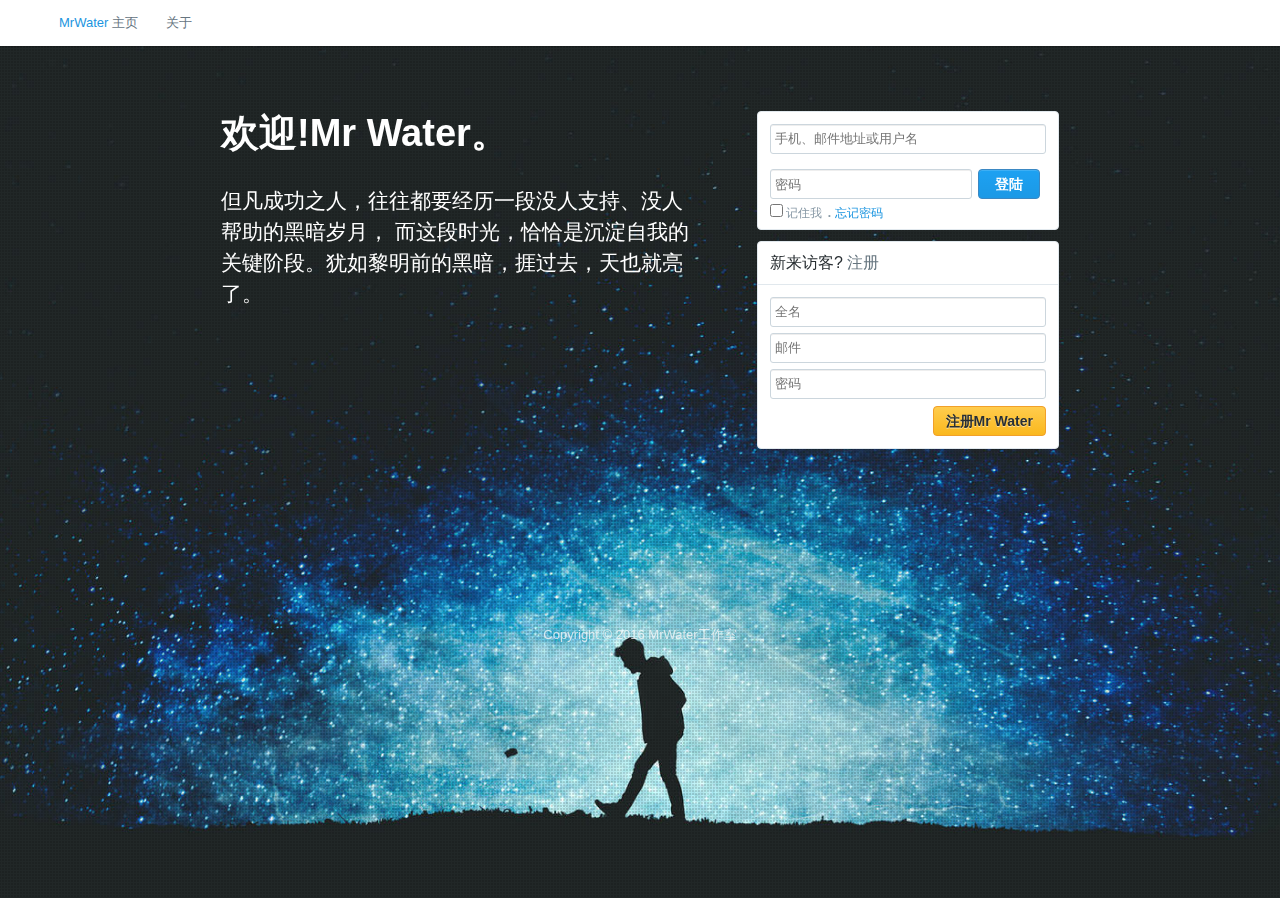
==== webModule/src/main/webapp/template/index.html @ c9e10dd2 "first commit" ====
<!DOCTYPE html>
<html lang="en">
<head>
    <meta charset="UTF-8">
    <title>登陆MrWater</title>
    <!--<link rel="stylesheet" type="text/css" media="screen" href="../plugs/bootstrap-3.3.5-dist/css/bootstrap.min.css">-->
    <link rel="stylesheet" type="text/css" media="screen" href="../asset/css/mrwater.css">
    <link rel="stylesheet" type="text/css" media="screen" href="../asset/css/login.css">
    <link rel="stylesheet" type="text/css" media="screen" href="../plugs/vegas/vegas.min.css">
</head>

<body>
    <!-- navigation bar -->
    <div class="mw-login-topbar">
        <div class="login-topbar-nav">
            <div class="topbar-nav-inner">
                <div class="container">
                    <!-- navigator -->
                    <ul class="nav">
                        <li class="nav-home">
                            <a href="#">
                                <span class="mr-logo">MrWater</span>
                                <span>主页</span>
                            </a>
                        </li>
                        <li>
                            <a href="#">
                                <span>关于</span>
                            </a>
                        </li>
                    </ul>
                </div>
            </div>
        </div>
    </div>
    <!-- main body -->
    <div class="mw-login-wrap">
        <div class="mw-login-wrap-inner">
            <div class="login-wrap-container">
                <div class="login-wrap-left">
                    <div class="login-poster">
                        <!--<h1>耐得住寂寞,才能守得住繁华!</h1>-->
                        <h1>欢迎!Mr Water。</h1>
                        <!--<p>耐得住寂寞,才能守得住繁华!</p>-->
                        <p>
                            但凡成功之人，往往都要经历一段没人支持、没人帮助的黑暗岁月，
                            而这段时光，恰恰是沉淀自我的关键阶段。犹如黎明前的黑暗，捱过去，天也就亮了。
                        </p>
                    </div>
                </div>
                <div class="login-wrap-right">
                    <!-- signin -->
                    <div class="login-frame">
                        <form action="" method="post" class="login-form">
                            <div class="username-field">
                                <input type="text" placeholder="手机、邮件地址或用户名" class="text-input">
                            </div>
                            <table class="fixed-table">
                                <tbody>
                                <tr>
                                    <td class="flex-table-primary"><input class="login-password" placeholder="密码" type="password" ></td>
                                    <td class="flex-table-secondary"><button class="mr-btn mr-primary-btn">登陆</button></td>
                                </tr>
                                </tbody>
                            </table>
                            <div class="remember-forgot">
                                <label class="remember">
                                    <input type="checkbox" value="1" name="remember_me">
                                    <span>记住我</span>
                                </label>
                                <span class="separator">.</span>
                                <a class="forgot" href="#">忘记密码</a>
                            </div>
                            <input type="hidden" value="/" name="redirect_after_login">
                            <input type="hidden" value="xxx" name="authenticity_token">
                        </form>
                    </div>
                    <!-- signup -->
                    <div class="signup-frame">
                        <h2><strong>新来访客?</strong> 注册</h2>
                        <form action="" method="post">
                            <div class="field">
                                <input type="text" placeholder="全名" class="text-input">
                            </div>
                            <div class="field">
                                <input type="text" placeholder="邮件" class="text-input">
                            </div>
                            <div class="field">
                                <input type="password" placeholder="密码" class="text-input">
                            </div>
                            <button type="submit" class="mr-btn signup-btn mr-pull-right">注册Mr Water</button>
                        </form>
                    </div>
                </div>
            </div>
        </div>
    </div>
    <!-- footer -->
    <footer>
        <p style="padding:2em 0;text-align: center;color:rgba(246, 246, 246, 0.79);">
            Copyright © 2016 MrWater工作室
        </p>
    </footer>
    <!-- background image qzone-css -->
    <!--<div class="mw-login-bg" style="overflow: auto">-->
        <!--<img src="../asset/img/login/mw-login-bg.jpg" class="mr-img-responsive" width="1273" height="auto" alt="背景图片" id="mw-login-bg-img" />-->
        <!--&lt;!&ndash;<img src="../asset/img/login/mw-login-bg01.jpg" class="mr-img-responsive" width="1273" height="auto" alt="背景图片" id="mw-login-bg-img" />&ndash;&gt;-->
    <!--</div>-->
<!-- Here introduce the js file -->
<script src="../asset/js/jquery.js"></script>
<script src="../asset/js/zepto.js"></script>
<script src="../plugs/vegas/vegas.min.js"></script>
<script src="../asset/js/mw/login/login.js"></script>

<script>

</script>
</body>
</html>
---- webModule/src/main/webapp/asset/css/mrwater.css ----
.mr-logo{color:rgb(27, 149, 224);}
/*compontent*/
/*compontent img*/
.mr-img-responsive {display: block;width: 100%;height:auto}
/*compontent button*/
.mr-btn {
    background-color: #ccd6dd;
    background-repeat: no-repeat;
    border: 1px solid #e1e8ed;
    border-radius: 4px;
    color: #66757f;
    cursor: pointer;
    display: inline-block;
    font-size: 14px;
    font-weight: bold;
    line-height: normal;
    padding: 8px 16px;
    position: relative;
    line-height: 11px;
}
.mr-primary-btn {
    color: #fff;
    background-color: #1da1f2;
    background-image: linear-gradient(rgba(0,0,0,0),rgba(0,0,0,0.05));
    -ms-filter: "progid:DXImageTransform.Microsoft.gradient(startColorstr=#00000000, endColorstr=#0C000000)";
    border: 1px solid #3b88c3;
    box-shadow: inset 0 1px 0 rgba(255,255,255,0.15);font-size:14px;font-weight: bold;height: 30px;
}

/*float*/
.mr-pull-right{float:right!important;}
.mr-pull-left{float:left!important;}
/*width*/
.u-lg-size2of3{width: 66.66666%!important;display: inline-block}
.u-lg-size1of3{width: 33.33333%!important;display: inline-block}
.u-lg-size1of2{width: 50%!important;display: inline-block}
.u-lg-size2of5{width: 40%!important;display: inline-block}
.u-lg-size3of5{width: 60%!important;display: inline-block}
.u-size1of4 {width: 25%!important;display: inline-block}
.u-size3of4 {width: 75%!important;display: inline-block}

.Grid {display: block;text-align: left;margin:0;padding:0;font-size: 0}
.Grid .Grid-withGutter{margin:0 -5px}
.Grid-cell {
    box-sizing: border-box;
    display: inline-block;
    font-size: 14px;
    margin: 0;
    padding: 0;
    text-align: left;
    vertical-align: top;
    width: 100%;
}

.u-textUserColor{color: #1B95E0 !important;}
.mw-hidden {display: none}
.hidden_frame {display: none}
/*自己封装的样式*/
---- webModule/src/main/webapp/asset/css/login.css ----
/*
* @author ZhangMiaojie
* @date   2016-06-01
*/
*{margin:0;padding:0}
ul{list-style: none;margin:0;padding:0}
ul li {list-style: none;margin:0;padding:0}
a{text-decoration: none;}
a:hover{text-decoration: none;}
body{height: 100%;font-family: "Helvetica Neue",Helvetica,Arial,sans-serif,'Microsoft YaHei';color:rgb(41,47,51);margin:0;padding:0;font-size: 13px;
    overflow: hidden;background:rgb(33,39,39);}
.mw-login-bg{height: 1273px;width:100%;position:absolute;top:0;left:0;z-index:0;overflow: hidden}
.mw-login-topbar{position: fixed;top:0;right:0;left:0;z-index: 1000;backface-visibility: hidden;
    border-bottom: 1px solid rgba(0, 0, 0, 0.0470588);}
.mw-login-topbar .login-topbar-nav {position: relative;height:46px;width:100%;border-bottom: 1px solid rgba(0, 0, 0, 0.14902);}
.login-topbar-nav .topbar-nav-inner {position:relative;height: 46px;background:rgb(255,255,255)}
.topbar-nav-inner .container {position:relative;margin:0 auto;max-width: 1190px;}
.topbar-nav-inner .container .nav{margin-right: 1em;text-align: left}
.topbar-nav-inner .container .nav > li {float:left;height: 46px;color:rgb(102, 117, 127)}
.topbar-nav-inner .container .nav > li >a{color:inherit;display:block;font-size:13px;height:100%;
    font-weight:500;line-height: 46px;padding:0 14px 0 14px;transition:all 0.15s ease-in-out; }
.topbar-nav-inner .container .nav > li >a:hover{height:41px;border-bottom:5px solid rgb(27, 149, 224);color:rgb(27, 149, 224);}
/*.topbar-nav-inner .container .nav .nav-home {color:rgb(27, 149, 224);}*/
.mr-logo{color:rgb(27, 149, 224);}

.mw-login-wrap {position: relative;width: 100%;min-height:600px;z-index: 2;margin:0 auto;}
.mw-login-wrap .mw-login-wrap-inner {position:relative;width:838px;height:410px;margin:0 auto}
.mw-login-wrap .login-wrap-container {position: absolute;top:46px;left:0;right:0;margin-top:5em;}
.mw-login-wrap .login-wrap-left {width:470px;height:410px;float:left;}
.mw-login-wrap .login-wrap-right {width:300px;height:410px;float:right;position:relative}
.mw-login-wrap .login-wrap-left .login-poster {}
/*margin: 5em 0 0 5em;*/
.mw-login-wrap .login-wrap-left .login-poster h1{color:rgb(255,255,255);font-size: 38px;line-height: 44px;margin-bottom:30px}
.mw-login-wrap .login-wrap-left .login-poster p{color:rgb(255,255,255);font-size:21px;line-height: 31px;font-weight: 300;}
.mw-login-wrap .login-wrap-right .login-frame {border:1px solid #e1e8ed;background:white;box-shadow: none;border-radius: 4px;margin-bottom:11px;width:300px;
    float: right;}
.login-wrap-right .login-frame .login-form {margin:12px 12px 6px;font-size: 13px;}
.login-wrap-right .login-frame .login-form .username-field {height: 30px;margin-bottom:15px;position: relative;top:auto;left: auto;width:auto;color:#292f33}
.login-frame .login-form .username-field .username-input{border:1px solid #ccd6dd;height:20px;width:266px;box-shadow: inset 0 1px 0 #eee,#fff 0 1px 0 ;
    display: inline-block;padding:4px;margin:0;outline: 0;background:#FFF;border-radius: 3px;font-size: 13px;line-height: 20px;
}
.login-frame .login-form .fixed-table {width:100%;margin-top:6px;border-spacing: 0;border-collapse: collapse}
.flex-table-secondary button {}
.flex-table-primary{width:99%;padding-right:5px;float: left}
.flex-table-primary .login-password{
    border:1px solid #ccd6dd;height:30px;width: 98%;box-shadow: inset 0 1px 0 #eee,#fff 0 1px 0;line-height: normal;
    box-sizing: border-box;padding:4px;margin:0;border-radius: 3px;outline: 0;font-size: 13px;
}
.login-frame .login-form .remember-forgot {margin-top:4px;font-size:12px;line-height: 18px; }
.login-frame .login-form .remember {color:#8899a6;line-height: 20px;cursor: pointer}
.login-frame .login-form .remember input[type=checkbox]{cursor:pointer;}
.login-frame .login-form .separator{color:#8899a6;font-weight:bold;margin:0 1px 0 2px}
.login-frame .login-form a.forgot {color:#1b95e0;}
.login-frame .login-form a.forgot:hover {text-decoration: underline}

.signup-frame{border:1px solid #e1e8ed;border-radius: 4px;width: 300px;float:right;height: 206px;background:#FFF;box-shadow: none}
.signup-frame h2{
    border-bottom: 1px solid #e1e8ed;
    box-shadow: 0 1px 0 #fff;
    color: #66757f;
    display: block;
    font-size: 16px;
    font-weight: 300;
    margin-bottom: 12px;
    padding: 10px 12px;
    position: relative;
    text-shadow: 0 1px 0 rgba(255,255,255,0.6);
    line-height: 22px;
}
.signup-frame h2 strong{color:#292f33;}
.signup-frame .field {display: block; margin: 6px auto; width: 276px;}
.text-input {border:1px solid #ccd6dd;height:20px;width:266px;box-shadow: inset 0 1px 0 #eee,#fff 0 1px 0 ;
display: inline-block;padding:4px;margin:0;outline: 0;background:#FFF;border-radius: 3px;font-size: 13px;line-height: 20px;}
.signup-frame button.signup-btn {
    margin:1px 12px 0;height:30px;padding-right:12px;padding-left:12px;box-shadow: 0 1px 0 #fff;
    background-color: #fab81e;
    background-image: linear-gradient(#ffcc4d,#fab81e);
    -ms-filter: "progid:DXImageTransform.Microsoft.gradient(startColorstr=#ffcc4d, endColorstr=#fab81e, GradientType=0)";
    border-color: #f1a02a;
    color: #292f33;
    text-shadow: 0 1px 0 rgba(255,255,255,0.5);
    -webkit-transition: all 0.15s linear;
    -moz-transition: all 0.15s linear;
    -ms-transition: all 0.15s linear;
    -o-transition: all 0.15s linear;
    transition: all 0.15s linear;
}
.signup-frame button.signup-btn:visited {outline: none}
.signup-frame button.signup-btn:hover {
    background-color: #e95f28;
    background-image: linear-gradient(#ffcc4d,#e95f28);
    -ms-filter: "progid:DXImageTransform.Microsoft.gradient(startColorstr=#ffcc4d, endColorstr=#e95f28, GradientType=0)";
    border-color: #ec8b11;
    color: #292f33;
}

.login-wrap-right input[type=password]:focus{
    box-shadow: inset 0 1px 3px rgba(0,0,0,0.05),0 0 8px rgba(82,168,236,0.6);
    border: 1px solid #ccd6dd;
    -webkit-transition: all 0.15s linear;
    -moz-transition: all 0.15s linear;
    -o-transition: all 0.15s linear;
    transition: all 0.15s linear;
}
.login-wrap-right input[type=text]:focus{
    box-shadow: inset 0 1px 3px rgba(0,0,0,0.05),0 0 8px rgba(82,168,236,0.6);
    border: 1px solid #ccd6dd;
    -webkit-transition: all 0.15s linear;
    -moz-transition: all 0.15s linear;
    -o-transition: all 0.15s linear;
    transition: all 0.15s linear;
}
---- webModule/src/main/webapp/plugs/vegas/vegas.min.css ----
.vegas-overlay,.vegas-slide,.vegas-slide-inner,.vegas-timer,.vegas-wrapper{position:absolute;top:0;left:0;bottom:0;right:0;overflow:hidden;border:none;padding:0;margin:0}.vegas-overlay{opacity:.5;background:url(overlays/02.png) center center}  .vegas-timer{top:auto;bottom:0;height:2px}  .vegas-timer-progress{width:0;height:100%;background:#fff;-webkit-transition:width ease-out;transition:width ease-out}  .vegas-timer-running .vegas-timer-progress{width:100%}  .vegas-slide,.vegas-slide-inner{margin:0;padding:0;background:center center no-repeat;-webkit-transform:translateZ(0);transform:translateZ(0)}  body .vegas-container{overflow:hidden!important;position:relative}  .vegas-video{min-width:100%;min-height:100%;width:auto;height:auto}  body.vegas-container{overflow:auto;position:static;z-index:-2}  body.vegas-container>.vegas-overlay,body.vegas-container>.vegas-slide,body.vegas-container>.vegas-timer{position:fixed;z-index:-1}  :root body.vegas-container>.vegas-overlay,:root body.vegas-container>.vegas-slide,_::full-page-media,_:future{bottom:-76px}  .vegas-transition-fade,.vegas-transition-fade2{opacity:0}  .vegas-transition-fade-in,.vegas-transition-fade2-in{opacity:1}  .vegas-transition-fade2-out{opacity:0}  .vegas-transition-blur,.vegas-transition-blur2{opacity:0;-webkit-filter:blur(32px);filter:blur(32px)}  .vegas-transition-blur-in,.vegas-transition-blur2-in{opacity:1;-webkit-filter:blur(0);filter:blur(0)}  .vegas-transition-blur2-out{opacity:0}  .vegas-transition-flash,.vegas-transition-flash2{opacity:0;-webkit-filter:brightness(25);filter:brightness(25)}  .vegas-transition-flash-in,.vegas-transition-flash2-in{opacity:1;-webkit-filter:brightness(1);filter:brightness(1)}  .vegas-transition-flash2-out{opacity:0;-webkit-filter:brightness(25);filter:brightness(25)}  .vegas-transition-negative,.vegas-transition-negative2{opacity:0;-webkit-filter:invert(100%);filter:invert(100%)}  .vegas-transition-negative-in,.vegas-transition-negative2-in{opacity:1;-webkit-filter:invert(0);filter:invert(0)}  .vegas-transition-negative2-out{opacity:0;-webkit-filter:invert(100%);filter:invert(100%)}  .vegas-transition-burn,.vegas-transition-burn2{opacity:0;-webkit-filter:contrast(1000%) saturate(1000%);filter:contrast(1000%) saturate(1000%)}  .vegas-transition-burn-in,.vegas-transition-burn2-in{opacity:1;-webkit-filter:contrast(100%) saturate(100%);filter:contrast(100%) saturate(100%)}  .vegas-transition-burn2-out{opacity:0;-webkit-filter:contrast(1000%) saturate(1000%);filter:contrast(1000%) saturate(1000%)}  .vegas-transition-slideLeft,.vegas-transition-slideLeft2{-webkit-transform:translateX(100%);transform:translateX(100%)}  .vegas-transition-slideLeft-in,.vegas-transition-slideLeft2-in{-webkit-transform:translateX(0);transform:translateX(0)}  .vegas-transition-slideLeft2-out,.vegas-transition-slideRight,.vegas-transition-slideRight2{-webkit-transform:translateX(-100%);transform:translateX(-100%)}  .vegas-transition-slideRight-in,.vegas-transition-slideRight2-in{-webkit-transform:translateX(0);transform:translateX(0)}  .vegas-transition-slideRight2-out{-webkit-transform:translateX(100%);transform:translateX(100%)}  .vegas-transition-slideUp,.vegas-transition-slideUp2{-webkit-transform:translateY(100%);transform:translateY(100%)}  .vegas-transition-slideUp-in,.vegas-transition-slideUp2-in{-webkit-transform:translateY(0);transform:translateY(0)}  .vegas-transition-slideDown,.vegas-transition-slideDown2,.vegas-transition-slideUp2-out{-webkit-transform:translateY(-100%);transform:translateY(-100%)}  .vegas-transition-slideDown-in,.vegas-transition-slideDown2-in{-webkit-transform:translateY(0);transform:translateY(0)}  .vegas-transition-slideDown2-out{-webkit-transform:translateY(100%);transform:translateY(100%)}  .vegas-transition-zoomIn,.vegas-transition-zoomIn2{-webkit-transform:scale(0);transform:scale(0);opacity:0}  .vegas-transition-zoomIn-in,.vegas-transition-zoomIn2-in{-webkit-transform:scale(1);transform:scale(1);opacity:1}  .vegas-transition-zoomIn2-out,.vegas-transition-zoomOut,.vegas-transition-zoomOut2{-webkit-transform:scale(2);transform:scale(2);opacity:0}  .vegas-transition-zoomOut-in,.vegas-transition-zoomOut2-in{-webkit-transform:scale(1);transform:scale(1);opacity:1}  .vegas-transition-zoomOut2-out{-webkit-transform:scale(0);transform:scale(0);opacity:0}  .vegas-transition-swirlLeft,.vegas-transition-swirlLeft2{-webkit-transform:scale(2) rotate(35deg);transform:scale(2) rotate(35deg);opacity:0}  .vegas-transition-swirlLeft-in,.vegas-transition-swirlLeft2-in{-webkit-transform:scale(1) rotate(0);transform:scale(1) rotate(0);opacity:1}  .vegas-transition-swirlLeft2-out,.vegas-transition-swirlRight,.vegas-transition-swirlRight2{-webkit-transform:scale(2) rotate(-35deg);transform:scale(2) rotate(-35deg);opacity:0}  .vegas-transition-swirlRight-in,.vegas-transition-swirlRight2-in{-webkit-transform:scale(1) rotate(0);transform:scale(1) rotate(0);opacity:1}  .vegas-transition-swirlRight2-out{-webkit-transform:scale(2) rotate(35deg);transform:scale(2) rotate(35deg);opacity:0}  .vegas-animation-kenburns{-webkit-animation:kenburns ease-out;animation:kenburns ease-out}  @-webkit-keyframes kenburns{0%{-webkit-transform:scale(1.5);transform:scale(1.5)}100%{-webkit-transform:scale(1);transform:scale(1)}}  @keyframes kenburns{0%{-webkit-transform:scale(1.5);transform:scale(1.5)}100%{-webkit-transform:scale(1);transform:scale(1)}}  .vegas-animation-kenburnsUp{-webkit-animation:kenburnsUp ease-out;animation:kenburnsUp ease-out}  @-webkit-keyframes kenburnsUp{0%{-webkit-transform:scale(1.5) translate(0,10%);transform:scale(1.5) translate(0,10%)}100%{-webkit-transform:scale(1) translate(0,0);transform:scale(1) translate(0,0)}}  @keyframes kenburnsUp{0%{-webkit-transform:scale(1.5) translate(0,10%);transform:scale(1.5) translate(0,10%)}100%{-webkit-transform:scale(1) translate(0,0);transform:scale(1) translate(0,0)}}  .vegas-animation-kenburnsDown{-webkit-animation:kenburnsDown ease-out;animation:kenburnsDown ease-out}  @-webkit-keyframes kenburnsDown{0%{-webkit-transform:scale(1.5) translate(0,-10%);transform:scale(1.5) translate(0,-10%)}100%{-webkit-transform:scale(1) translate(0,0);transform:scale(1) translate(0,0)}}  @keyframes kenburnsDown{0%{-webkit-transform:scale(1.5) translate(0,-10%);transform:scale(1.5) translate(0,-10%)}100%{-webkit-transform:scale(1) translate(0,0);transform:scale(1) translate(0,0)}}  .vegas-animation-kenburnsLeft{-webkit-animation:kenburnsLeft ease-out;animation:kenburnsLeft ease-out}  @-webkit-keyframes kenburnsLeft{0%{-webkit-transform:scale(1.5) translate(10%,0);transform:scale(1.5) translate(10%,0)}100%{-webkit-transform:scale(1) translate(0,0);transform:scale(1) translate(0,0)}}  @keyframes kenburnsLeft{0%{-webkit-transform:scale(1.5) translate(10%,0);transform:scale(1.5) translate(10%,0)}100%{-webkit-transform:scale(1) translate(0,0);transform:scale(1) translate(0,0)}}  .vegas-animation-kenburnsRight{-webkit-animation:kenburnsRight ease-out;animation:kenburnsRight ease-out}  @-webkit-keyframes kenburnsRight{0%{-webkit-transform:scale(1.5) translate(-10%,0);transform:scale(1.5) translate(-10%,0)}100%{-webkit-transform:scale(1) translate(0,0);transform:scale(1) translate(0,0)}}  @keyframes kenburnsRight{0%{-webkit-transform:scale(1.5) translate(-10%,0);transform:scale(1.5) translate(-10%,0)}100%{-webkit-transform:scale(1) translate(0,0);transform:scale(1) translate(0,0)}}  .vegas-animation-kenburnsUpLeft{-webkit-animation:kenburnsUpLeft ease-out;animation:kenburnsUpLeft ease-out}  @-webkit-keyframes kenburnsUpLeft{0%{-webkit-transform:scale(1.5) translate(10%,10%);transform:scale(1.5) translate(10%,10%)}100%{-webkit-transform:scale(1) translate(0,0);transform:scale(1) translate(0,0)}}  @keyframes kenburnsUpLeft{0%{-webkit-transform:scale(1.5) translate(10%,10%);transform:scale(1.5) translate(10%,10%)}100%{-webkit-transform:scale(1) translate(0,0);transform:scale(1) translate(0,0)}}  .vegas-animation-kenburnsUpRight{-webkit-animation:kenburnsUpRight ease-out;animation:kenburnsUpRight ease-out}  @-webkit-keyframes kenburnsUpRight{0%{-webkit-transform:scale(1.5) translate(-10%,10%);transform:scale(1.5) translate(-10%,10%)}100%{-webkit-transform:scale(1) translate(0,0);transform:scale(1) translate(0,0)}}  @keyframes kenburnsUpRight{0%{-webkit-transform:scale(1.5) translate(-10%,10%);transform:scale(1.5) translate(-10%,10%)}100%{-webkit-transform:scale(1) translate(0,0);transform:scale(1) translate(0,0)}}  .vegas-animation-kenburnsDownLeft{-webkit-animation:kenburnsDownLeft ease-out;animation:kenburnsDownLeft ease-out}  @-webkit-keyframes kenburnsDownLeft{0%{-webkit-transform:scale(1.5) translate(10%,-10%);transform:scale(1.5) translate(10%,-10%)}100%{-webkit-transform:scale(1) translate(0,0);transform:scale(1) translate(0,0)}}  @keyframes kenburnsDownLeft{0%{-webkit-transform:scale(1.5) translate(10%,-10%);transform:scale(1.5) translate(10%,-10%)}100%{-webkit-transform:scale(1) translate(0,0);transform:scale(1) translate(0,0)}}  .vegas-animation-kenburnsDownRight{-webkit-animation:kenburnsDownRight ease-out;animation:kenburnsDownRight ease-out}  @-webkit-keyframes kenburnsDownRight{0%{-webkit-transform:scale(1.5) translate(-10%,-10%);transform:scale(1.5) translate(-10%,-10%)}100%{-webkit-transform:scale(1) translate(0,0);transform:scale(1) translate(0,0)}}  @keyframes kenburnsDownRight{0%{-webkit-transform:scale(1.5) translate(-10%,-10%);transform:scale(1.5) translate(-10%,-10%)}100%{-webkit-transform:scale(1) translate(0,0);transform:scale(1) translate(0,0)}}
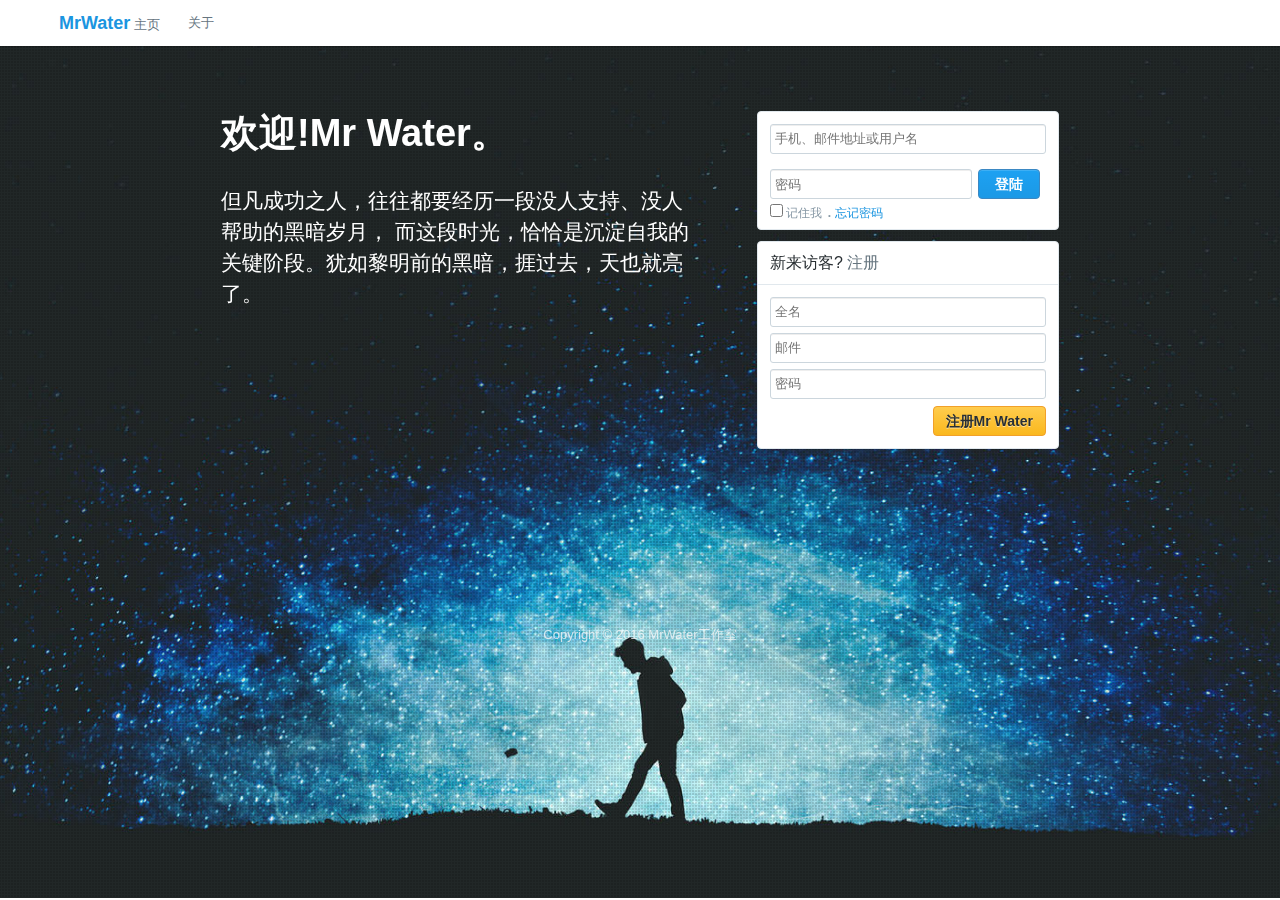
==== commit 21b1e9f3: "格式化优化" ====
--- a/webModule/src/main/webapp/template/index.html
+++ b/webModule/src/main/webapp/template/index.html
@@ -10,102 +10,106 @@
 </head>
 
 <body>
-    <!-- navigation bar -->
-    <div class="mw-login-topbar">
-        <div class="login-topbar-nav">
-            <div class="topbar-nav-inner">
-                <div class="container">
-                    <!-- navigator -->
-                    <ul class="nav">
-                        <li class="nav-home">
-                            <a href="#">
-                                <span class="mr-logo">MrWater</span>
-                                <span>主页</span>
-                            </a>
-                        </li>
-                        <li>
-                            <a href="#">
-                                <span>关于</span>
-                            </a>
-                        </li>
-                    </ul>
+<!-- navigation bar -->
+<div class="mw-login-topbar">
+    <div class="login-topbar-nav">
+        <div class="topbar-nav-inner">
+            <div class="container">
+                <!-- navigator -->
+                <ul class="nav">
+                    <li class="nav-home">
+                        <a href="#">
+                            <span class="mr-logo">MrWater</span>
+                            <span>主页</span>
+                        </a>
+                    </li>
+                    <li>
+                        <a href="#">
+                            <span>关于</span>
+                        </a>
+                    </li>
+                </ul>
+            </div>
+        </div>
+    </div>
+</div>
+<!-- main body -->
+<div class="mw-login-wrap">
+    <div class="mw-login-wrap-inner">
+        <div class="login-wrap-container">
+            <div class="login-wrap-left">
+                <div class="login-poster">
+                    <!--<h1>耐得住寂寞,才能守得住繁华!</h1>-->
+                    <h1>欢迎!Mr Water。</h1>
+                    <!--<p>耐得住寂寞,才能守得住繁华!</p>-->
+                    <p>
+                        但凡成功之人，往往都要经历一段没人支持、没人帮助的黑暗岁月，
+                        而这段时光，恰恰是沉淀自我的关键阶段。犹如黎明前的黑暗，捱过去，天也就亮了。
+                    </p>
+                </div>
+            </div>
+            <div class="login-wrap-right">
+                <!-- signin -->
+                <div class="login-frame">
+                    <form action="" method="post" class="login-form">
+                        <div class="username-field">
+                            <input type="text" placeholder="手机、邮件地址或用户名" class="text-input">
+                        </div>
+                        <table class="fixed-table">
+                            <tbody>
+                            <tr>
+                                <td class="flex-table-primary"><input class="login-password" placeholder="密码"
+                                                                      type="password"></td>
+                                <td class="flex-table-secondary">
+                                    <button class="mr-btn mr-primary-btn">登陆</button>
+                                </td>
+                            </tr>
+                            </tbody>
+                        </table>
+                        <div class="remember-forgot">
+                            <label class="remember">
+                                <input type="checkbox" value="1" name="remember_me">
+                                <span>记住我</span>
+                            </label>
+                            <span class="separator">.</span>
+                            <a class="forgot" href="#">忘记密码</a>
+                        </div>
+                        <input type="hidden" value="/" name="redirect_after_login">
+                        <input type="hidden" value="xxx" name="authenticity_token">
+                    </form>
+                </div>
+                <!-- signup -->
+                <div class="signup-frame">
+                    <h2><strong>新来访客?</strong> 注册</h2>
+
+                    <form action="" method="post">
+                        <div class="field">
+                            <input type="text" placeholder="全名" class="text-input">
+                        </div>
+                        <div class="field">
+                            <input type="text" placeholder="邮件" class="text-input">
+                        </div>
+                        <div class="field">
+                            <input type="password" placeholder="密码" class="text-input">
+                        </div>
+                        <button type="submit" class="mr-btn signup-btn mr-pull-right">注册Mr Water</button>
+                    </form>
                 </div>
             </div>
         </div>
     </div>
-    <!-- main body -->
-    <div class="mw-login-wrap">
-        <div class="mw-login-wrap-inner">
-            <div class="login-wrap-container">
-                <div class="login-wrap-left">
-                    <div class="login-poster">
-                        <!--<h1>耐得住寂寞,才能守得住繁华!</h1>-->
-                        <h1>欢迎!Mr Water。</h1>
-                        <!--<p>耐得住寂寞,才能守得住繁华!</p>-->
-                        <p>
-                            但凡成功之人，往往都要经历一段没人支持、没人帮助的黑暗岁月，
-                            而这段时光，恰恰是沉淀自我的关键阶段。犹如黎明前的黑暗，捱过去，天也就亮了。
-                        </p>
-                    </div>
-                </div>
-                <div class="login-wrap-right">
-                    <!-- signin -->
-                    <div class="login-frame">
-                        <form action="" method="post" class="login-form">
-                            <div class="username-field">
-                                <input type="text" placeholder="手机、邮件地址或用户名" class="text-input">
-                            </div>
-                            <table class="fixed-table">
-                                <tbody>
-                                <tr>
-                                    <td class="flex-table-primary"><input class="login-password" placeholder="密码" type="password" ></td>
-                                    <td class="flex-table-secondary"><button class="mr-btn mr-primary-btn">登陆</button></td>
-                                </tr>
-                                </tbody>
-                            </table>
-                            <div class="remember-forgot">
-                                <label class="remember">
-                                    <input type="checkbox" value="1" name="remember_me">
-                                    <span>记住我</span>
-                                </label>
-                                <span class="separator">.</span>
-                                <a class="forgot" href="#">忘记密码</a>
-                            </div>
-                            <input type="hidden" value="/" name="redirect_after_login">
-                            <input type="hidden" value="xxx" name="authenticity_token">
-                        </form>
-                    </div>
-                    <!-- signup -->
-                    <div class="signup-frame">
-                        <h2><strong>新来访客?</strong> 注册</h2>
-                        <form action="" method="post">
-                            <div class="field">
-                                <input type="text" placeholder="全名" class="text-input">
-                            </div>
-                            <div class="field">
-                                <input type="text" placeholder="邮件" class="text-input">
-                            </div>
-                            <div class="field">
-                                <input type="password" placeholder="密码" class="text-input">
-                            </div>
-                            <button type="submit" class="mr-btn signup-btn mr-pull-right">注册Mr Water</button>
-                        </form>
-                    </div>
-                </div>
-            </div>
-        </div>
-    </div>
-    <!-- footer -->
-    <footer>
-        <p style="padding:2em 0;text-align: center;color:rgba(246, 246, 246, 0.79);">
-            Copyright © 2016 MrWater工作室
-        </p>
-    </footer>
-    <!-- background image qzone-css -->
-    <!--<div class="mw-login-bg" style="overflow: auto">-->
-        <!--<img src="../asset/img/login/mw-login-bg.jpg" class="mr-img-responsive" width="1273" height="auto" alt="背景图片" id="mw-login-bg-img" />-->
-        <!--&lt;!&ndash;<img src="../asset/img/login/mw-login-bg01.jpg" class="mr-img-responsive" width="1273" height="auto" alt="背景图片" id="mw-login-bg-img" />&ndash;&gt;-->
-    <!--</div>-->
+</div>
+<!-- footer -->
+<footer>
+    <p style="padding:2em 0;text-align: center;color:rgba(246, 246, 246, 0.79);">
+        Copyright © 2016 MrWater工作室
+    </p>
+</footer>
+<!-- background image qzone-css -->
+<!--<div class="mw-login-bg" style="overflow: auto">-->
+<!--<img src="../asset/img/login/mw-login-bg.jpg" class="mr-img-responsive" width="1273" height="auto" alt="背景图片" id="mw-login-bg-img" />-->
+<!--&lt;!&ndash;<img src="../asset/img/login/mw-login-bg01.jpg" class="mr-img-responsive" width="1273" height="auto" alt="背景图片" id="mw-login-bg-img" />&ndash;&gt;-->
+<!--</div>-->
 <!-- Here introduce the js file -->
 <script src="../asset/js/jquery.js"></script>
 <script src="../asset/js/zepto.js"></script>
--- a/webModule/src/main/webapp/asset/css/mrwater.css
+++ b/webModule/src/main/webapp/asset/css/mrwater.css
@@ -1,7 +1,18 @@
-.mr-logo{color:rgb(27, 149, 224);}
+.mr-logo {
+    color: rgb(27, 149, 224);
+    line-height: 46px;
+    font-size: 18px;
+    font-weight: bolder;
+}
+
 /*compontent*/
 /*compontent img*/
-.mr-img-responsive {display: block;width: 100%;height:auto}
+.mr-img-responsive {
+    display: block;
+    width: 100%;
+    height: auto
+}
+
 /*compontent button*/
 .mr-btn {
     background-color: #ccd6dd;
@@ -18,29 +29,76 @@
     position: relative;
     line-height: 11px;
 }
+
 .mr-primary-btn {
     color: #fff;
     background-color: #1da1f2;
-    background-image: linear-gradient(rgba(0,0,0,0),rgba(0,0,0,0.05));
+    background-image: linear-gradient(rgba(0, 0, 0, 0), rgba(0, 0, 0, 0.05));
     -ms-filter: "progid:DXImageTransform.Microsoft.gradient(startColorstr=#00000000, endColorstr=#0C000000)";
     border: 1px solid #3b88c3;
-    box-shadow: inset 0 1px 0 rgba(255,255,255,0.15);font-size:14px;font-weight: bold;height: 30px;
+    box-shadow: inset 0 1px 0 rgba(255, 255, 255, 0.15);
+    font-size: 14px;
+    font-weight: bold;
+    height: 30px;
 }
 
 /*float*/
-.mr-pull-right{float:right!important;}
-.mr-pull-left{float:left!important;}
+.mr-pull-right {
+    float: right !important;
+}
+
+.mr-pull-left {
+    float: left !important;
+}
+
 /*width*/
-.u-lg-size2of3{width: 66.66666%!important;display: inline-block}
-.u-lg-size1of3{width: 33.33333%!important;display: inline-block}
-.u-lg-size1of2{width: 50%!important;display: inline-block}
-.u-lg-size2of5{width: 40%!important;display: inline-block}
-.u-lg-size3of5{width: 60%!important;display: inline-block}
-.u-size1of4 {width: 25%!important;display: inline-block}
-.u-size3of4 {width: 75%!important;display: inline-block}
+.u-lg-size2of3 {
+    width: 66.66666% !important;
+    display: inline-block
+}
 
-.Grid {display: block;text-align: left;margin:0;padding:0;font-size: 0}
-.Grid .Grid-withGutter{margin:0 -5px}
+.u-lg-size1of3 {
+    width: 33.33333% !important;
+    display: inline-block
+}
+
+.u-lg-size1of2 {
+    width: 50% !important;
+    display: inline-block
+}
+
+.u-lg-size2of5 {
+    width: 40% !important;
+    display: inline-block
+}
+
+.u-lg-size3of5 {
+    width: 60% !important;
+    display: inline-block
+}
+
+.u-size1of4 {
+    width: 25% !important;
+    display: inline-block
+}
+
+.u-size3of4 {
+    width: 75% !important;
+    display: inline-block
+}
+
+.Grid {
+    display: block;
+    text-align: left;
+    margin: 0;
+    padding: 0;
+    font-size: 0
+}
+
+.Grid .Grid-withGutter {
+    margin: 0 -5px
+}
+
 .Grid-cell {
     box-sizing: border-box;
     display: inline-block;
@@ -52,7 +110,16 @@
     width: 100%;
 }
 
-.u-textUserColor{color: #1B95E0 !important;}
-.mw-hidden {display: none}
-.hidden_frame {display: none}
+.u-textUserColor {
+    color: #1B95E0 !important;
+}
+
+.mw-hidden {
+    display: none
+}
+
+.hidden_frame {
+    display: none
+}
+
 /*自己封装的样式*/
--- a/webModule/src/main/webapp/asset/css/login.css
+++ b/webModule/src/main/webapp/asset/css/login.css
@@ -2,59 +2,279 @@
 * @author ZhangMiaojie
 * @date   2016-06-01
 */
-*{margin:0;padding:0}
-ul{list-style: none;margin:0;padding:0}
-ul li {list-style: none;margin:0;padding:0}
-a{text-decoration: none;}
-a:hover{text-decoration: none;}
-body{height: 100%;font-family: "Helvetica Neue",Helvetica,Arial,sans-serif,'Microsoft YaHei';color:rgb(41,47,51);margin:0;padding:0;font-size: 13px;
-    overflow: hidden;background:rgb(33,39,39);}
-.mw-login-bg{height: 1273px;width:100%;position:absolute;top:0;left:0;z-index:0;overflow: hidden}
-.mw-login-topbar{position: fixed;top:0;right:0;left:0;z-index: 1000;backface-visibility: hidden;
-    border-bottom: 1px solid rgba(0, 0, 0, 0.0470588);}
-.mw-login-topbar .login-topbar-nav {position: relative;height:46px;width:100%;border-bottom: 1px solid rgba(0, 0, 0, 0.14902);}
-.login-topbar-nav .topbar-nav-inner {position:relative;height: 46px;background:rgb(255,255,255)}
-.topbar-nav-inner .container {position:relative;margin:0 auto;max-width: 1190px;}
-.topbar-nav-inner .container .nav{margin-right: 1em;text-align: left}
-.topbar-nav-inner .container .nav > li {float:left;height: 46px;color:rgb(102, 117, 127)}
-.topbar-nav-inner .container .nav > li >a{color:inherit;display:block;font-size:13px;height:100%;
-    font-weight:500;line-height: 46px;padding:0 14px 0 14px;transition:all 0.15s ease-in-out; }
-.topbar-nav-inner .container .nav > li >a:hover{height:41px;border-bottom:5px solid rgb(27, 149, 224);color:rgb(27, 149, 224);}
+* {
+    margin: 0;
+    padding: 0
+}
+
+ul {
+    list-style: none;
+    margin: 0;
+    padding: 0
+}
+
+ul li {
+    list-style: none;
+    margin: 0;
+    padding: 0
+}
+
+a {
+    text-decoration: none;
+}
+
+a:hover {
+    text-decoration: none;
+}
+
+body {
+    height: 100%;
+    font-family: "Helvetica Neue", Helvetica, Arial, sans-serif, 'Microsoft YaHei';
+    color: rgb(41, 47, 51);
+    margin: 0;
+    padding: 0;
+    font-size: 13px;
+    overflow: hidden;
+    background: rgb(33, 39, 39);
+}
+
+.mw-login-bg {
+    height: 1273px;
+    width: 100%;
+    position: absolute;
+    top: 0;
+    left: 0;
+    z-index: 0;
+    overflow: hidden
+}
+
+.mw-login-topbar {
+    position: fixed;
+    top: 0;
+    right: 0;
+    left: 0;
+    z-index: 1000;
+    backface-visibility: hidden;
+    border-bottom: 1px solid rgba(0, 0, 0, 0.0470588);
+}
+
+.mw-login-topbar .login-topbar-nav {
+    position: relative;
+    height: 46px;
+    width: 100%;
+    border-bottom: 1px solid rgba(0, 0, 0, 0.14902);
+}
+
+.login-topbar-nav .topbar-nav-inner {
+    position: relative;
+    height: 46px;
+    background: rgb(255, 255, 255)
+}
+
+.topbar-nav-inner .container {
+    position: relative;
+    margin: 0 auto;
+    max-width: 1190px;
+}
+
+.topbar-nav-inner .container .nav {
+    margin-right: 1em;
+    text-align: left
+}
+
+.topbar-nav-inner .container .nav > li {
+    float: left;
+    height: 46px;
+    color: rgb(102, 117, 127)
+}
+
+.topbar-nav-inner .container .nav > li > a {
+    color: inherit;
+    display: block;
+    font-size: 13px;
+    height: 100%;
+    font-weight: 500;
+    line-height: 46px;
+    padding: 0 14px 0 14px;
+    transition: all 0.15s ease-in-out;
+}
+
+.topbar-nav-inner .container .nav > li > a:hover {
+    height: 41px;
+    border-bottom: 5px solid rgb(27, 149, 224);
+    color: rgb(27, 149, 224);
+}
+
 /*.topbar-nav-inner .container .nav .nav-home {color:rgb(27, 149, 224);}*/
-.mr-logo{color:rgb(27, 149, 224);}
-
-.mw-login-wrap {position: relative;width: 100%;min-height:600px;z-index: 2;margin:0 auto;}
-.mw-login-wrap .mw-login-wrap-inner {position:relative;width:838px;height:410px;margin:0 auto}
-.mw-login-wrap .login-wrap-container {position: absolute;top:46px;left:0;right:0;margin-top:5em;}
-.mw-login-wrap .login-wrap-left {width:470px;height:410px;float:left;}
-.mw-login-wrap .login-wrap-right {width:300px;height:410px;float:right;position:relative}
-.mw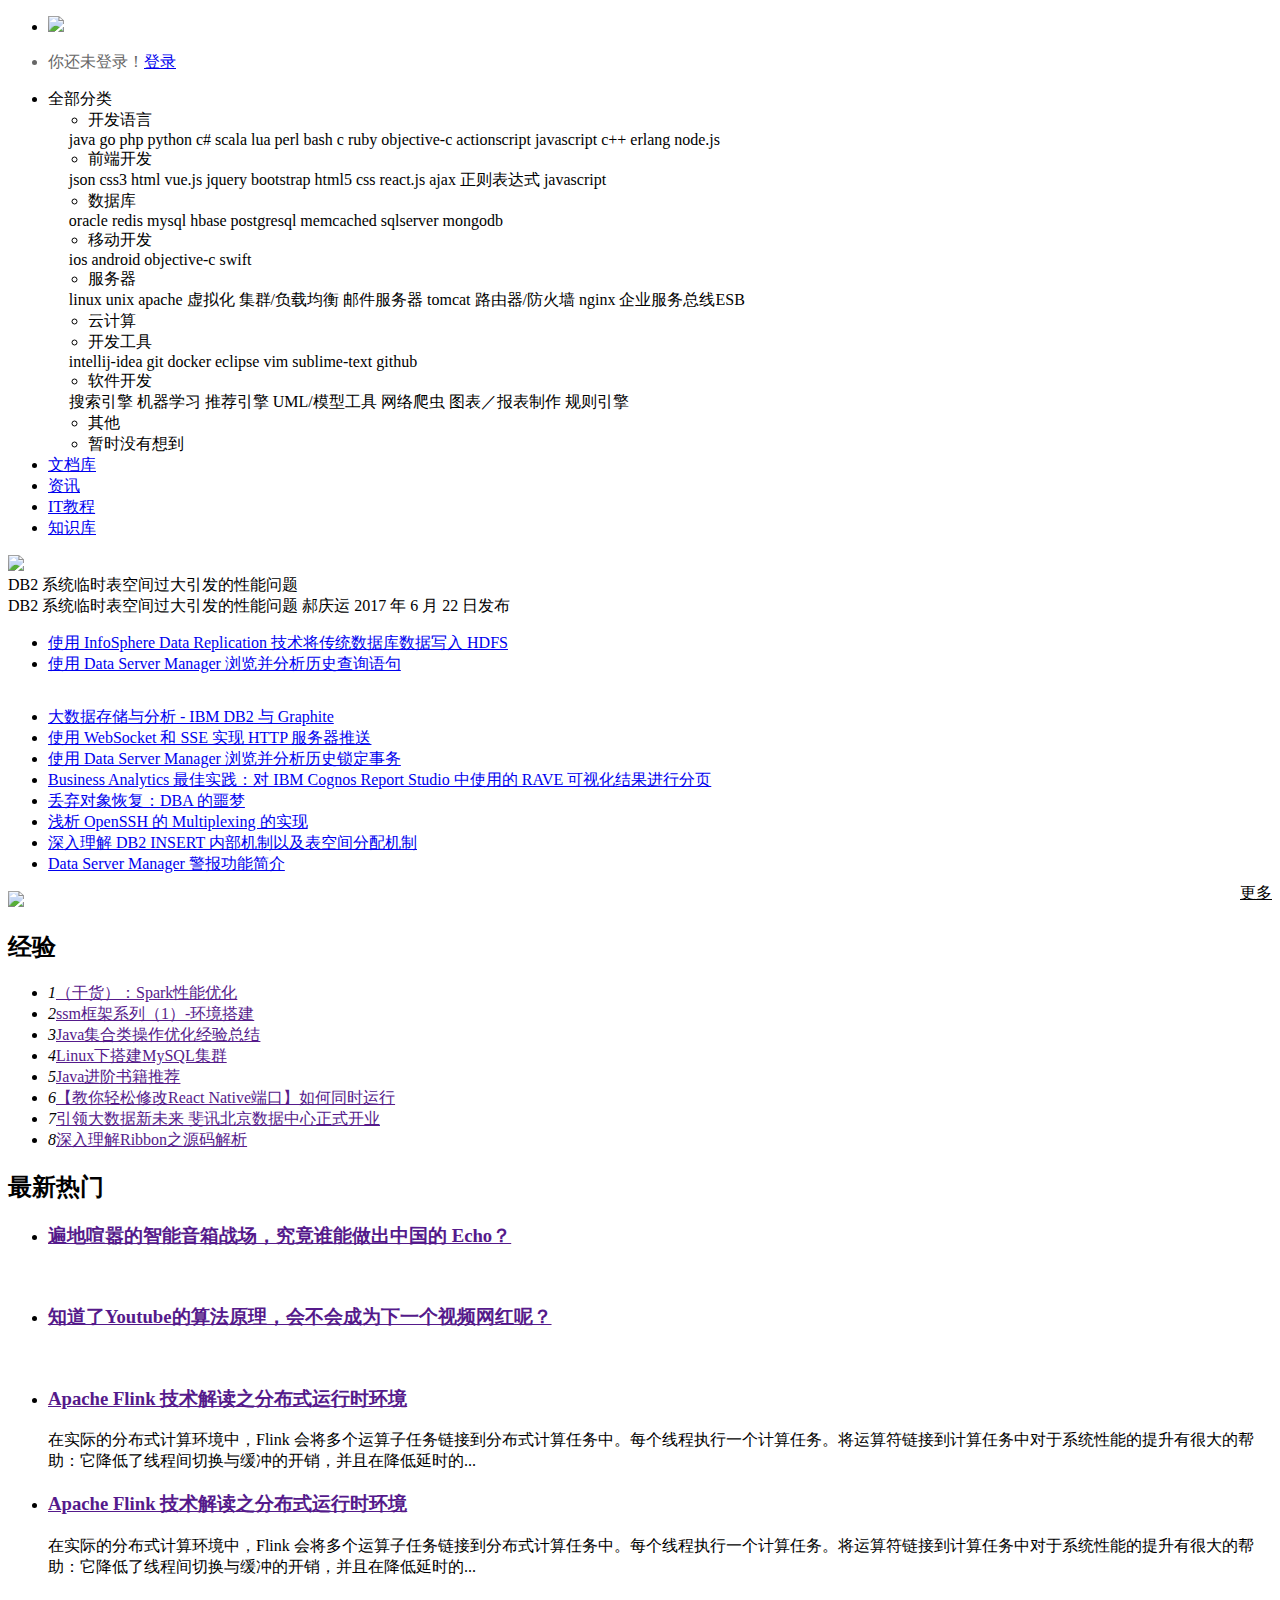
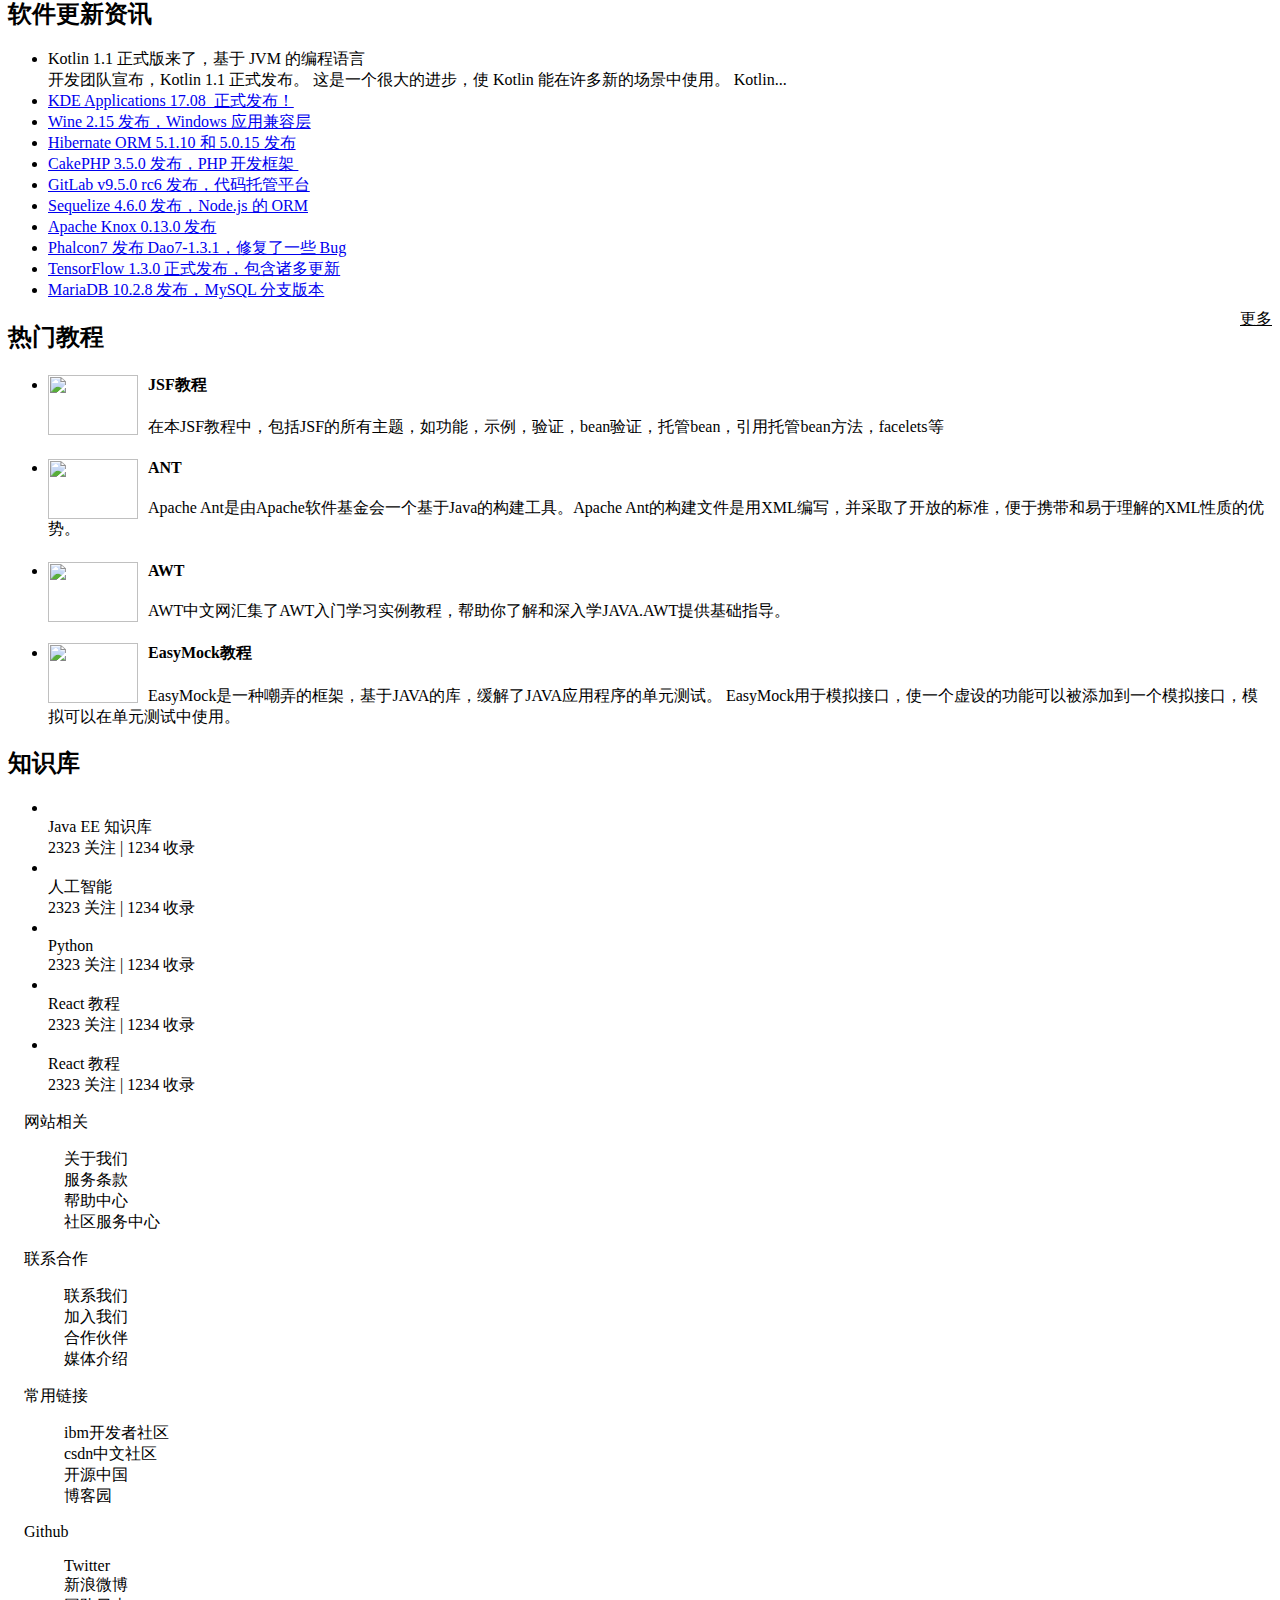
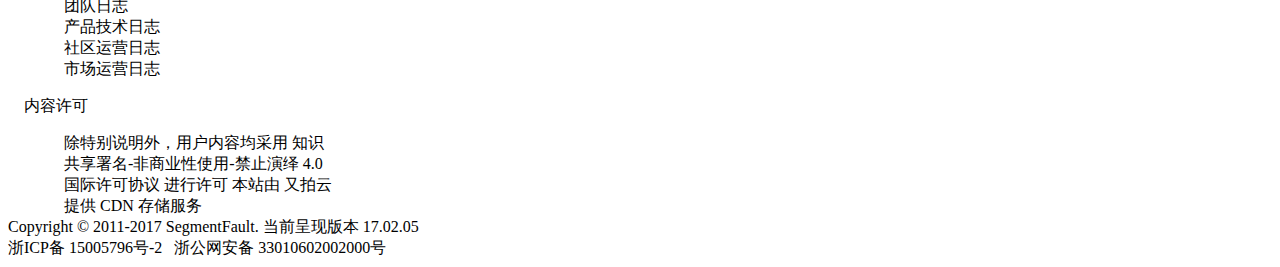
==== commit fe1bb708: "实现文章投票功能" ====
--- a/webModule/src/main/webapp/template/index.html
+++ b/webModule/src/main/webapp/template/index.html
@@ -1,123 +1,765 @@
+
+
+
+
+
 <!DOCTYPE html>
 <html lang="en">
 <head>
     <meta charset="UTF-8">
-    <title>登陆MrWater</title>
-    <!--<link rel="stylesheet" type="text/css" media="screen" href="../plugs/bootstrap-3.3.5-dist/css/bootstrap.min.css">-->
-    <link rel="stylesheet" type="text/css" media="screen" href="../asset/css/mrwater.css">
-    <link rel="stylesheet" type="text/css" media="screen" href="../asset/css/login.css">
-    <link rel="stylesheet" type="text/css" media="screen" href="../plugs/vegas/vegas.min.css">
+    <title>Title</title>
+    <link rel="stylesheet" href="/asset/css/articleList.css">
+    <link rel="stylesheet" href="/asset/css/common/footer-common.css">
+    <link rel="stylesheet" href="/asset/css/common/header-common.css">
+    <link rel="stylesheet" href="/asset/css/common/category-common.css">
+    <link rel="stylesheet" href="/asset/css/font/iconfont/iconfont.css">
 </head>
-
 <body>
-<!-- navigation bar -->
-<div class="mw-login-topbar">
-    <div class="login-topbar-nav">
-        <div class="topbar-nav-inner">
-            <div class="container">
-                <!-- navigator -->
-                <ul class="nav">
-                    <li class="nav-home">
-                        <a href="#">
-                            <span class="mr-logo">MrWater</span>
-                            <span>主页</span>
-                        </a>
+<div id="container">
+    
+
+
+<div id="header">
+    <div id="header-container">
+        <div class="header-container-inner">
+            <div class="header-logo">
+                <ul>
+                    <li class="mw-logo">
+                        <img src="/asset/content/logo.png" class="logo-icon">
                     </li>
-                    <li>
-                        <a href="#">
-                            <span>关于</span>
-                        </a>
-                    </li>
+                </ul>
+            </div>
+            <div class="user-info">
+                <ul style="color: #666">
+                    
+                        
+                        
+                            <li>你还未登录！<a href="/login">登录</a></li>
+                        
+                    
                 </ul>
             </div>
         </div>
     </div>
 </div>
-<!-- main body -->
-<div class="mw-login-wrap">
-    <div class="mw-login-wrap-inner">
-        <div class="login-wrap-container">
-            <div class="login-wrap-left">
-                <div class="login-poster">
-                    <!--<h1>耐得住寂寞,才能守得住繁华!</h1>-->
-                    <h1>欢迎!Mr Water。</h1>
-                    <!--<p>耐得住寂寞,才能守得住繁华!</p>-->
-                    <p>
-                        但凡成功之人，往往都要经历一段没人支持、没人帮助的黑暗岁月，
-                        而这段时光，恰恰是沉淀自我的关键阶段。犹如黎明前的黑暗，捱过去，天也就亮了。
-                    </p>
+
+    
+
+
+<div id="category-nav">
+    <div id="category-nav-inner">
+        <ul>
+            <li class="all-category">
+                全部分类
+                <div class="all-category-inner">
+                    <ul>
+                        
+                            <li>
+                                <span>开发语言</span>
+
+                                <div style="margin-left: -1.2em">
+                                    <div class="category-panel">
+                                        
+                                            <span><a>java</a></span>
+                                        
+                                            <span><a>go</a></span>
+                                        
+                                            <span><a>php</a></span>
+                                        
+                                            <span><a>python</a></span>
+                                        
+                                            <span><a>c#</a></span>
+                                        
+                                            <span><a>scala</a></span>
+                                        
+                                            <span><a>lua</a></span>
+                                        
+                                            <span><a>perl</a></span>
+                                        
+                                            <span><a>bash</a></span>
+                                        
+                                            <span><a>c</a></span>
+                                        
+                                            <span><a>ruby</a></span>
+                                        
+                                            <span><a>objective-c</a></span>
+                                        
+                                            <span><a>actionscript</a></span>
+                                        
+                                            <span><a>javascript</a></span>
+                                        
+                                            <span><a>c++</a></span>
+                                        
+                                            <span><a>erlang</a></span>
+                                        
+                                            <span><a>node.js</a></span>
+                                        
+                                    </div>
+                                </div>
+                            </li>
+                        
+                            <li>
+                                <span>前端开发</span>
+
+                                <div style="margin-left: -1.2em">
+                                    <div class="category-panel">
+                                        
+                                            <span><a>json</a></span>
+                                        
+                                            <span><a>css3</a></span>
+                                        
+                                            <span><a>html</a></span>
+                                        
+                                            <span><a>vue.js</a></span>
+                                        
+                                            <span><a>jquery</a></span>
+                                        
+                                            <span><a>bootstrap</a></span>
+                                        
+                                            <span><a>html5</a></span>
+                                        
+                                            <span><a>css</a></span>
+                                        
+                                            <span><a>react.js</a></span>
+                                        
+                                            <span><a>ajax</a></span>
+                                        
+                                            <span><a>正则表达式</a></span>
+                                        
+                                            <span><a>javascript</a></span>
+                                        
+                                    </div>
+                                </div>
+                            </li>
+                        
+                            <li>
+                                <span>数据库</span>
+
+                                <div style="margin-left: -1.2em">
+                                    <div class="category-panel">
+                                        
+                                            <span><a>oracle</a></span>
+                                        
+                                            <span><a>redis</a></span>
+                                        
+                                            <span><a>mysql</a></span>
+                                        
+                                            <span><a>hbase</a></span>
+                                        
+                                            <span><a>postgresql</a></span>
+                                        
+                                            <span><a>memcached</a></span>
+                                        
+                                            <span><a>sqlserver</a></span>
+                                        
+                                            <span><a>mongodb</a></span>
+                                        
+                                    </div>
+                                </div>
+                            </li>
+                        
+                            <li>
+                                <span>移动开发</span>
+
+                                <div style="margin-left: -1.2em">
+                                    <div class="category-panel">
+                                        
+                                            <span><a>ios</a></span>
+                                        
+                                            <span><a>android</a></span>
+                                        
+                                            <span><a>objective-c</a></span>
+                                        
+                                            <span><a>swift</a></span>
+                                        
+                                    </div>
+                                </div>
+                            </li>
+                        
+                            <li>
+                                <span>服务器</span>
+
+                                <div style="margin-left: -1.2em">
+                                    <div class="category-panel">
+                                        
+                                            <span><a>linux</a></span>
+                                        
+                                            <span><a>unix</a></span>
+                                        
+                                            <span><a>apache</a></span>
+                                        
+                                            <span><a>虚拟化</a></span>
+                                        
+                                            <span><a>集群/负载均衡</a></span>
+                                        
+                                            <span><a>邮件服务器</a></span>
+                                        
+                                            <span><a>tomcat</a></span>
+                                        
+                                            <span><a>路由器/防火墙</a></span>
+                                        
+                                            <span><a>nginx</a></span>
+                                        
+                                            <span><a>企业服务总线ESB</a></span>
+                                        
+                                    </div>
+                                </div>
+                            </li>
+                        
+                            <li>
+                                <span>云计算</span>
+
+                                <div style="margin-left: -1.2em">
+                                    <div class="category-panel">
+                                        
+                                    </div>
+                                </div>
+                            </li>
+                        
+                            <li>
+                                <span>开发工具</span>
+
+                                <div style="margin-left: -1.2em">
+                                    <div class="category-panel">
+                                        
+                                            <span><a>intellij-idea</a></span>
+                                        
+                                            <span><a>git</a></span>
+                                        
+                                            <span><a>docker</a></span>
+                                        
+                                            <span><a>eclipse</a></span>
+                                        
+                                            <span><a>vim</a></span>
+                                        
+                                            <span><a>sublime-text</a></span>
+                                        
+                                            <span><a>github</a></span>
+                                        
+                                    </div>
+                                </div>
+                            </li>
+                        
+                            <li>
+                                <span>软件开发</span>
+
+                                <div style="margin-left: -1.2em">
+                                    <div class="category-panel">
+                                        
+                                            <span><a>搜索引擎</a></span>
+                                        
+                                            <span><a>机器学习</a></span>
+                                        
+                                            <span><a>推荐引擎</a></span>
+                                        
+                                            <span><a>UML/模型工具</a></span>
+                                        
+                                            <span><a>网络爬虫</a></span>
+                                        
+                                            <span><a>图表／报表制作</a></span>
+                                        
+                                            <span><a>规则引擎</a></span>
+                                        
+                                    </div>
+                                </div>
+                            </li>
+                        
+                            <li>
+                                <span>其他</span>
+
+                                <div style="margin-left: -1.2em">
+                                    <div class="category-panel">
+                                        
+                                    </div>
+                                </div>
+                            </li>
+                        
+                            <li>
+                                <span>暂时没有想到</span>
+
+                                <div style="margin-left: -1.2em">
+                                    <div class="category-panel">
+                                        
+                                    </div>
+                                </div>
+                            </li>
+                        
+                    </ul>
+                </div>
+            </li>
+            <li><a href="/blog">文档库</a></li>
+            <li><a href="/new">资讯</a></li>
+            <li><a href="/course">IT教程</a></li>
+            <li><a href="/base">知识库</a></li>
+        </ul>
+    </div>
+</div>
+
+    <div id="main-content">
+        <div id="main-content-inner">
+            <div id="main-content-left">
+                <div id="view-info">
+                    <div id="view-info-detail" style="display: inline-block;width: 59%">
+                        <img src="/asset/content/123.png">
+
+                        <div id="view-info-detail-title"><a>DB2 系统临时表空间过大引发的性能问题</a></div>
+                        <div id="view-info-detail-description">
+                            DB2 系统临时表空间过大引发的性能问题 
+   
+   
+    
+    
+     
+      
+     
+    
+      郝庆运 
+      
+     2017 年 6 月 22 日发布
+                        </div>
+                        <div id="view-info-detail-content">
+                            <ul>
+                                
+                                    <li><a href="/article/detail/35.html">使用 InfoSphere Data Replication 技术将传统数据库数据写入 HDFS</a></li>
+                                
+                                    <li><a href="/article/detail/36.html">使用 Data Server Manager 浏览并分析历史查询语句</a></li>
+                                
+                            </ul>
+                        </div>
+                    </div>
+                    <div id="view-info-list">
+                        <ul>
+                            
+                                <li><a href="/article/detail/26.html">大数据存储与分析 - IBM DB2 与 Graphite</a></li>
+                            
+                                <li><a href="/article/detail/27.html">使用 WebSocket 和 SSE 实现 HTTP 服务器推送</a></li>
+                            
+                                <li><a href="/article/detail/29.html">使用 Data Server Manager 浏览并分析历史锁定事务</a></li>
+                            
+                                <li><a href="/article/detail/30.html">Business Analytics 最佳实践：对 IBM Cognos Report Studio 中使用的 RAVE 可视化结果进行分页</a></li>
+                            
+                                <li><a href="/article/detail/31.html">丢弃对象恢复：DBA 的噩梦</a></li>
+                            
+                                <li><a href="/article/detail/32.html">浅析 OpenSSH 的 Multiplexing 的实现</a></li>
+                            
+                                <li><a href="/article/detail/33.html">深入理解 DB2 INSERT 内部机制以及表空间分配机制</a></li>
+                            
+                                <li><a href="/article/detail/34.html">Data Server Manager 警报功能简介</a></li>
+                            
+                            <span style="float: right;padding: 0.5em 0;text-decoration: underline;">更多</span>
+                        </ul>
+                    </div>
+                </div>
+                <div>
+                    <img src="/asset/content/banner.jpg">
+                </div>
+                <div id="view-tab">
+                    <div id="article-list">
+                        <div class="left">
+                            <div id="subject-list">
+                                <h2 class="h2-header-info">经验</h2>
+                                <ul>
+                                    <li><em>1</em><a href="">（干货）：Spark性能优化</a></li>
+                                    <li><em>2</em><a href="">ssm框架系列（1）-环境搭建</a></li>
+                                    <li><em>3</em><a href="">Java集合类操作优化经验总结</a></li>
+                                    <li><em>4</em><a href="">Linux下搭建MySQL集群</a></li>
+                                    <li><em>5</em><a href="">Java进阶书籍推荐</a></li>
+                                    <li><em>6</em><a href="">【教你轻松修改React Native端口】如何同时运行</a></li>
+                                    <li><em>7</em><a href="">引领大数据新未来 斐讯北京数据中心正式开业</a></li>
+                                    <li><em>8</em><a href="">深入理解Ribbon之源码解析</a></li>
+                                </ul>
+                            </div>
+                        </div>
+                        <div class="right">
+                            <div id="recently-article-list">
+                                <h2 class="h2-header-info">最新热门</h2>
+                                <ul>
+                                    <li>
+                                        <a href=""><h3>遍地喧嚣的智能音箱战场，究竟谁能做出中国的 Echo？</h3></a>
+                                        <img src="http://img.bss.csdn.net/201705091704076904.jpg" alt="">
+                                    </li>
+                                    <li>
+                                        <a href=""><h3>知道了Youtube的算法原理，会不会成为下一个视频网红呢？</h3></a>
+                                        <img src="http://images.csdn.net/20170818/p.jpg" alt="">
+                                    </li>
+                                    <li>
+                                        <a href=""><h3>Apache Flink 技术解读之分布式运行时环境</h3></a>
+                                        <p>
+                                            在实际的分布式计算环境中，Flink 会将多个运算子任务链接到分布式计算任务中。每个线程执行一个计算任务。将运算符链接到计算任务中对于系统性能的提升有很大的帮助：它降低了线程间切换与缓冲的开销，并且在降低延时的...
+                                        </p>
+                                    </li>
+                                    <li>
+                                        <a href=""><h3>Apache Flink 技术解读之分布式运行时环境</h3></a>
+                                        <p>
+                                            在实际的分布式计算环境中，Flink 会将多个运算子任务链接到分布式计算任务中。每个线程执行一个计算任务。将运算符链接到计算任务中对于系统性能的提升有很大的帮助：它降低了线程间切换与缓冲的开销，并且在降低延时的...
+                                        </p>
+                                    </li>
+
+                                </ul>
+                            </div>
+                        </div>
+                    </div>
                 </div>
             </div>
-            <div class="login-wrap-right">
-                <!-- signin -->
-                <div class="login-frame">
-                    <form action="" method="post" class="login-form">
-                        <div class="username-field">
-                            <input type="text" placeholder="手机、邮件地址或用户名" class="text-input">
-                        </div>
-                        <table class="fixed-table">
-                            <tbody>
-                            <tr>
-                                <td class="flex-table-primary"><input class="login-password" placeholder="密码"
-                                                                      type="password"></td>
-                                <td class="flex-table-secondary">
-                                    <button class="mr-btn mr-primary-btn">登陆</button>
-                                </td>
-                            </tr>
-                            </tbody>
-                        </table>
-                        <div class="remember-forgot">
-                            <label class="remember">
-                                <input type="checkbox" value="1" name="remember_me">
-                                <span>记住我</span>
-                            </label>
-                            <span class="separator">.</span>
-                            <a class="forgot" href="#">忘记密码</a>
-                        </div>
-                        <input type="hidden" value="/" name="redirect_after_login">
-                        <input type="hidden" value="xxx" name="authenticity_token">
-                    </form>
+            <div id="main-content-right">
+                <div id="new-software-info">
+                    <h2>软件更新资讯</h2>
+                    <ul>
+                        <li>
+                            <div class="new-software-item" style="position: relative">
+                                <a class="new-info-title-active">
+                                    Kotlin 1.1 正式版来了，基于 JVM 的编程语言<br>
+                                </a>
+                            </div>
+                            <span>
+                                开发团队宣布，Kotlin 1.1 正式发布。 这是一个很大的进步，使 Kotlin 能在许多新的场景中使用。 Kotlin...
+                            </span>
+
+                        </li>
+                        
+                            <li>
+                                <div class="new-software-item">
+                                    <span class="new-info-title-active">
+                                        <a href="/article/detail/12816">KDE Applications 17.08  正式发布！</a>
+                                    </span>
+                                </div>
+                            </li>
+                        
+                            <li>
+                                <div class="new-software-item">
+                                    <span class="new-info-title-active">
+                                        <a href="/article/detail/12817">Wine 2.15 发布，Windows 应用兼容层</a>
+                                    </span>
+                                </div>
+                            </li>
+                        
+                            <li>
+                                <div class="new-software-item">
+                                    <span class="new-info-title-active">
+                                        <a href="/article/detail/12818">Hibernate ORM 5.1.10 和 5.0.15 发布</a>
+                                    </span>
+                                </div>
+                            </li>
+                        
+                            <li>
+                                <div class="new-software-item">
+                                    <span class="new-info-title-active">
+                                        <a href="/article/detail/12819">CakePHP 3.5.0 发布，PHP 开发框架 </a>
+                                    </span>
+                                </div>
+                            </li>
+                        
+                            <li>
+                                <div class="new-software-item">
+                                    <span class="new-info-title-active">
+                                        <a href="/article/detail/12820">GitLab v9.5.0 rc6 发布，代码托管平台</a>
+                                    </span>
+                                </div>
+                            </li>
+                        
+                            <li>
+                                <div class="new-software-item">
+                                    <span class="new-info-title-active">
+                                        <a href="/article/detail/12821">Sequelize 4.6.0 发布，Node.js 的 ORM</a>
+                                    </span>
+                                </div>
+                            </li>
+                        
+                            <li>
+                                <div class="new-software-item">
+                                    <span class="new-info-title-active">
+                                        <a href="/article/detail/12822">Apache Knox 0.13.0 发布</a>
+                                    </span>
+                                </div>
+                            </li>
+                        
+                            <li>
+                                <div class="new-software-item">
+                                    <span class="new-info-title-active">
+                                        <a href="/article/detail/12823">Phalcon7 发布 Dao7-1.3.1，修复了一些 Bug</a>
+                                    </span>
+                                </div>
+                            </li>
+                        
+                            <li>
+                                <div class="new-software-item">
+                                    <span class="new-info-title-active">
+                                        <a href="/article/detail/12824">TensorFlow 1.3.0 正式发布，包含诸多更新</a>
+                                    </span>
+                                </div>
+                            </li>
+                        
+                            <li>
+                                <div class="new-software-item">
+                                    <span class="new-info-title-active">
+                                        <a href="/article/detail/12825">MariaDB 10.2.8 发布，MySQL 分支版本</a>
+                                    </span>
+                                </div>
+                            </li>
+                        
+                        <a style="float: right;padding: 0.5em 0;text-decoration: underline;">更多</a>
+                    </ul>
                 </div>
-                <!-- signup -->
-                <div class="signup-frame">
-                    <h2><strong>新来访客?</strong> 注册</h2>
-
-                    <form action="" method="post">
-                        <div class="field">
-                            <input type="text" placeholder="全名" class="text-input">
-                        </div>
-                        <div class="field">
-                            <input type="text" placeholder="邮件" class="text-input">
-                        </div>
-                        <div class="field">
-                            <input type="password" placeholder="密码" class="text-input">
-                        </div>
-                        <button type="submit" class="mr-btn signup-btn mr-pull-right">注册Mr Water</button>
-                    </form>
+                <div id="course-info">
+                    <h2 class="h2-header-info">热门教程</h2>
+                    <ul>
+                        
+                            <li>
+                                <img src="http://img.bss.csdn.net/201704250917048986.png" alt="" style="float: left;width: 90px;height: 60px;margin-right: 10px">
+                                <h4>JSF教程</h4>
+                                <p>在本JSF教程中，包括JSF的所有主题，如功能，示例，验证，bean验证，托管bean，引用托管bean方法，facelets等</p>
+                            </li>
+                        
+                            <li>
+                                <img src="http://img.bss.csdn.net/201704250917048986.png" alt="" style="float: left;width: 90px;height: 60px;margin-right: 10px">
+                                <h4>ANT</h4>
+                                <p>Apache Ant是由Apache软件基金会一个基于Java的构建工具。Apache Ant的构建文件是用XML编写，并采取了开放的标准，便于携带和易于理解的XML性质的优势。</p>
+                            </li>
+                        
+                            <li>
+                                <img src="http://img.bss.csdn.net/201704250917048986.png" alt="" style="float: left;width: 90px;height: 60px;margin-right: 10px">
+                                <h4>AWT</h4>
+                                <p>AWT中文网汇集了AWT入门学习实例教程，帮助你了解和深入学JAVA.AWT提供基础指导。</p>
+                            </li>
+                        
+                            <li>
+                                <img src="http://img.bss.csdn.net/201704250917048986.png" alt="" style="float: left;width: 90px;height: 60px;margin-right: 10px">
+                                <h4>EasyMock教程</h4>
+                                <p>EasyMock是一种嘲弄的框架，基于JAVA的库，缓解了JAVA应用程序的单元测试。 EasyMock用于模拟接口，使一个虚设的功能可以被添加到一个模拟接口，模拟可以在单元测试中使用。</p>
+                            </li>
+                        
+                    </ul>
+                </div>
+                <div id="knowdega-info">
+                    <h2 class="h2-header-info">知识库</h2>
+                    
+                        
+                            
+                            
+                                
+                                
+                            
+                            
+                                
+                                
+                            
+                        
+                        
+                            
+                                
+                                
+                            
+                            
+                                
+                                
+                            
+                        
+                        
+                            
+                                
+                                
+                            
+                            
+                                
+                                
+                            
+                        
+                        
+                            
+                                
+                                
+                            
+                            
+                                
+                                
+                            
+                        
+                        
+                            
+                                
+                                
+                            
+                            
+                                
+                                
+                            
+                        
+                        
+                            
+                                
+                                
+                            
+                            
+                                
+                                
+                            
+                        
+
+                        
+
+                    
+                    <ul>
+                        <li>
+                            <div class="base-img">
+                                <a href=""><img src="/asset/content/javase.jpg" alt=""></a>
+                            </div>
+                            <div class="base-desc">
+                                <div class="base-name">Java EE 知识库</div>
+                                <div class="base-attendtion">
+                                    <span>2323</span> 关注 | <span>1234</span> 收录
+                                </div>
+                            </div>
+                        </li>
+                        <li>
+                            <div class="base-img">
+                                <a href=""><img src="/asset/content/regong.jpg" alt=""></a>
+                            </div>
+                            <div class="base-desc">
+                                <div class="base-name">人工智能</div>
+                                <div class="base-attendtion">
+                                    <span>2323</span> 关注 | <span>1234</span> 收录
+                                </div>
+                            </div>
+                        </li>
+                        <li>
+                            <div class="base-img">
+                                <a href=""><img src="/asset/content/python.jpg" alt=""></a>
+                            </div>
+                            <div class="base-desc">
+                                <div class="base-name">Python</div>
+                                <div class="base-attendtion">
+                                    <span>2323</span> 关注 | <span>1234</span> 收录
+                                </div>
+                            </div>
+                        </li>
+                        <li>
+                            <div class="base-img">
+                                <a href=""><img src="/asset/content/react.jpg" alt=""></a>
+                            </div>
+                            <div class="base-desc">
+                                <div class="base-name">React 教程</div>
+                                <div class="base-attendtion">
+                                    <span>2323</span> 关注 | <span>1234</span> 收录
+                                </div>
+                            </div>
+                        </li>
+                        <li>
+                            <div class="base-img">
+                                <a href=""><img src="/asset/content/react.jpg" alt=""></a>
+                            </div>
+                            <div class="base-desc">
+                                <div class="base-name">React 教程</div>
+                                <div class="base-attendtion">
+                                    <span>2323</span> 关注 | <span>1234</span> 收录
+                                </div>
+                            </div>
+                        </li>
+                    </ul>
                 </div>
             </div>
+
         </div>
+        
+        
+<div id="footer">
+    <div class="row footer-inner" style="padding: 0 1em;">
+        <div class="col-sm-2">
+            <dl>
+                <dt>网站相关</dt>
+            </dl>
+            <dd>
+                <a>关于我们</a>
+            </dd>
+            <dd>
+                <a>服务条款</a>
+            </dd>
+            <dd>
+                <a>帮助中心</a>
+            </dd>
+            <dd>
+                <a>社区服务中心</a>
+            </dd>
+        </div>
+        <div class="col-sm-2">
+            <dl>
+                <dt>联系合作</dt>
+            </dl>
+            <dd>
+                <a>联系我们</a>
+            </dd>
+            <dd>
+                <a>加入我们</a>
+            </dd>
+            <dd>
+                <a>合作伙伴</a>
+            </dd>
+            <dd>
+                <a>媒体介绍</a>
+            </dd>
+        </div>
+        <div class="col-sm-2">
+            <dl>
+                <dt>常用链接</dt>
+            </dl>
+            <dd>
+                <a>ibm开发者社区</a>
+            </dd>
+            <dd>
+                <a>csdn中文社区</a>
+            </dd>
+            <dd>
+                <a>开源中国</a>
+            </dd>
+            <dd>
+                <a>博客园</a>
+            </dd>
+        </div>
+        <div class="col-sm-2">
+            <dl>
+                <dt>Github</dt>
+            </dl>
+            <dd>
+                <a>Twitter</a>
+            </dd>
+            <dd>
+                <a>新浪微博</a>
+            </dd>
+            <dd>
+                <a>团队日志</a>
+            </dd>
+            <dd>
+                <a>产品技术日志</a>
+            </dd>
+            <dd>
+                <a>社区运营日志</a>
+            </dd>
+            <dd>
+                <a>市场运营日志</a>
+            </dd>
+        </div>
+        <div class="col-sm-2" style="width: 25%;!important">
+            <dl>
+                <dt>内容许可</dt>
+            </dl>
+            <dd>
+                除特别说明外，用户内容均采用 知识共享署名-非商业性使用-禁止演绎 4.0 国际许可协议 进行许可
+                本站由 又拍云 提供 CDN 存储服务
+            </dd>
+        </div>
+        <div style="clear: both;"></div>
+    </div>
+
+    <div class="copyright">
+        Copyright © 2011-2017 SegmentFault. 当前呈现版本 17.02.05<br>
+        <a rel="nofollow">浙ICP备 15005796号-2</a> &nbsp;
+        <a target="_blank" rel="nofollow">浙公网安备 33010602002000号</a>
     </div>
 </div>
-<!-- footer -->
-<footer>
-    <p style="padding:2em 0;text-align: center;color:rgba(246, 246, 246, 0.79);">
-        Copyright © 2016 MrWater工作室
-    </p>
-</footer>
-<!-- background image qzone-css -->
-<!--<div class="mw-login-bg" style="overflow: auto">-->
-<!--<img src="../asset/img/login/mw-login-bg.jpg" class="mr-img-responsive" width="1273" height="auto" alt="背景图片" id="mw-login-bg-img" />-->
-<!--&lt;!&ndash;<img src="../asset/img/login/mw-login-bg01.jpg" class="mr-img-responsive" width="1273" height="auto" alt="背景图片" id="mw-login-bg-img" />&ndash;&gt;-->
-<!--</div>-->
-<!-- Here introduce the js file -->
-<script src="../asset/js/jquery.js"></script>
-<script src="../asset/js/zepto.js"></script>
-<script src="../plugs/vegas/vegas.min.js"></script>
-<script src="../asset/js/mw/login/login.js"></script>
-
-<script>
-
-</script>
+
+    </div>
+
+</div>
+<script src="/asset/js/jquery.js"></script>
+<script src="/asset/js/articleList.js"></script>
 </body>
-</html>+</html>
